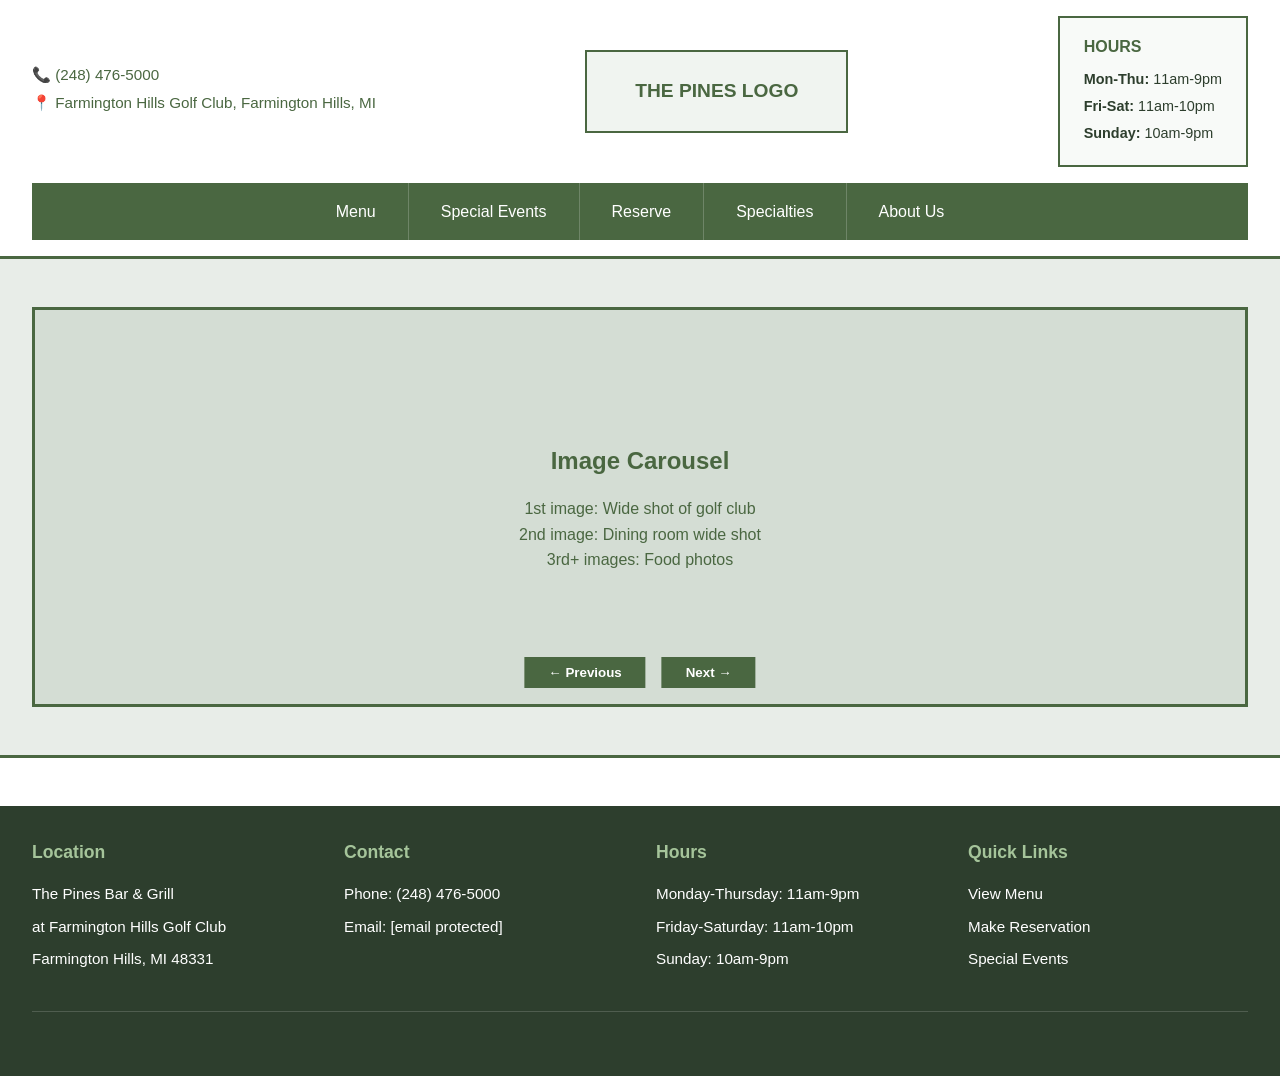
==== index.html @ fe23c885 "Initial commit: The Pines website Co-Authored-By: Claude Opus 4.6 <noreply@anthropic.com>" ====
<!DOCTYPE html>
<html lang="en">
<head>
    <meta charset="UTF-8">
    <meta name="viewport" content="width=device-width, initial-scale=1.0">
    <title>The Pines Bar & Grill | Farmington Hills Golf Club</title>
    <style>
        * {
            margin: 0;
            padding: 0;
            box-sizing: border-box;
        }

        body {
            font-family: -apple-system, BlinkMacSystemFont, 'Segoe UI', Arial, sans-serif;
            color: #2d3e2d;
            line-height: 1.6;
        }

        /* Header */
        header {
            background-color: #fff;
            border-bottom: 3px solid #4a6741;
            padding: 1rem 0;
        }

        .header-container {
            max-width: 1400px;
            margin: 0 auto;
            padding: 0 2rem;
        }

        .header-top {
            display: flex;
            justify-content: space-between;
            align-items: center;
            margin-bottom: 1rem;
        }

        .contact-info {
            font-size: 0.95rem;
        }

        .contact-info p {
            margin-bottom: 0.25rem;
            color: #4a6741;
            font-weight: 500;
        }

        .logo-placeholder {
            background-color: #f0f4f0;
            border: 2px solid #4a6741;
            padding: 1.5rem 3rem;
            text-align: center;
            font-weight: bold;
            color: #4a6741;
            font-size: 1.2rem;
        }

        .hours-box {
            background-color: #f8faf8;
            border: 2px solid #4a6741;
            padding: 1rem 1.5rem;
            min-width: 180px;
        }

        .hours-box h3 {
            font-size: 1rem;
            color: #4a6741;
            margin-bottom: 0.5rem;
            text-transform: uppercase;
            font-weight: 600;
        }

        .hours-box p {
            font-size: 0.9rem;
            margin-bottom: 0.25rem;
        }

        nav {
            background-color: #4a6741;
        }

        nav ul {
            list-style: none;
            display: flex;
            justify-content: center;
            flex-wrap: wrap;
        }

        nav li {
            margin: 0;
        }

        nav a {
            display: block;
            padding: 1rem 2rem;
            color: #fff;
            text-decoration: none;
            font-weight: 500;
            border-right: 1px solid rgba(255,255,255,0.2);
            transition: background-color 0.2s;
        }

        nav li:last-child a {
            border-right: none;
        }

        nav a:hover {
            background-color: #3d5535;
        }

        /* Hero Section */
        .hero {
            position: relative;
            background-color: #e8ede8;
            border-bottom: 3px solid #4a6741;
        }

        .hero-container {
            max-width: 1400px;
            margin: 0 auto;
            padding: 3rem 2rem;
            display: flex;
            gap: 2rem;
            align-items: flex-start;
        }

        .image-carousel {
            flex: 1;
            background-color: #d4ddd4;
            border: 3px solid #4a6741;
            min-height: 400px;
            display: flex;
            align-items: center;
            justify-content: center;
            position: relative;
        }

        .carousel-placeholder {
            text-align: center;
            color: #4a6741;
            padding: 2rem;
        }

        .carousel-placeholder h2 {
            font-size: 1.5rem;
            margin-bottom: 1rem;
        }

        .carousel-controls {
            position: absolute;
            bottom: 1rem;
            left: 50%;
            transform: translateX(-50%);
            display: flex;
            gap: 1rem;
        }

        .carousel-btn {
            background-color: #4a6741;
            color: white;
            border: none;
            padding: 0.5rem 1.5rem;
            cursor: pointer;
            font-weight: 600;
        }

        .carousel-btn:hover {
            background-color: #3d5535;
        }

        /* Footer */
        footer {
            background-color: #2d3e2d;
            color: #fff;
            padding: 2rem 0;
            margin-top: 3rem;
        }

        .footer-container {
            max-width: 1400px;
            margin: 0 auto;
            padding: 0 2rem;
            display: grid;
            grid-template-columns: repeat(auto-fit, minmax(250px, 1fr));
            gap: 2rem;
        }

        .footer-section h3 {
            color: #a5c49a;
            margin-bottom: 1rem;
            font-size: 1.1rem;
        }

        .footer-section p {
            margin-bottom: 0.5rem;
            font-size: 0.95rem;
        }

        .footer-section a {
            color: #fff;
            text-decoration: none;
        }

        .footer-section a:hover {
            color: #a5c49a;
        }

        .footer-bottom {
            text-align: center;
            margin-top: 2rem;
            padding-top: 2rem;
            border-top: 1px solid rgba(255,255,255,0.2);
            font-size: 0.9rem;
            opacity: 0.8;
        }

        /* Mobile Responsive */
        @media (max-width: 768px) {
            .header-top {
                flex-direction: column;
                gap: 1rem;
                align-items: stretch;
            }

            .hours-box {
                width: 100%;
            }

            nav ul {
                flex-direction: column;
            }

            nav a {
                border-right: none;
                border-bottom: 1px solid rgba(255,255,255,0.2);
            }

            nav li:last-child a {
                border-bottom: none;
            }

            .hero-container {
                flex-direction: column;
            }

            .image-carousel {
                min-height: 300px;
            }
        }
    </style>
</head>
<body>
    <header>
        <div class="header-container">
            <div class="header-top">
                <div class="contact-info">
                    <p>📞 (248) 476-5000</p>
                    <p>📍 Farmington Hills Golf Club, Farmington Hills, MI</p>
                </div>
                
                <div class="logo-placeholder">
                    THE PINES LOGO
                </div>
                
                <div class="hours-box">
                    <h3>Hours</h3>
                    <p><strong>Mon-Thu:</strong> 11am-9pm</p>
                    <p><strong>Fri-Sat:</strong> 11am-10pm</p>
                    <p><strong>Sunday:</strong> 10am-9pm</p>
                </div>
            </div>
            
            <nav>
                <ul>
                    <li><a href="#menu">Menu</a></li>
                    <li><a href="#events">Special Events</a></li>
                    <li><a href="#reserve">Reserve</a></li>
                    <li><a href="#specialties">Specialties</a></li>
                    <li><a href="#about">About Us</a></li>
                </ul>
            </nav>
        </div>
    </header>

    <main>
        <section class="hero">
            <div class="hero-container">
                <div class="image-carousel">
                    <div class="carousel-placeholder">
                        <h2>Image Carousel</h2>
                        <p>1st image: Wide shot of golf club</p>
                        <p>2nd image: Dining room wide shot</p>
                        <p>3rd+ images: Food photos</p>
                    </div>
                    <div class="carousel-controls">
                        <button class="carousel-btn">← Previous</button>
                        <button class="carousel-btn">Next →</button>
                    </div>
                </div>
            </div>
        </section>
    </main>

    <footer>
        <div class="footer-container">
            <div class="footer-section">
                <h3>Location</h3>
                <p>The Pines Bar & Grill</p>
                <p>at Farmington Hills Golf Club</p>
                <p>Farmington Hills, MI 48331</p>
            </div>
            
            <div class="footer-section">
                <h3>Contact</h3>
                <p>Phone: <a href="tel:2484765000">(248) 476-5000</a></p>
                <p>Email: <a href="/cdn-cgi/l/email-protection#ef86818980af9b878a9f86818a9c8987c18c8082"><span class="__cf_email__" data-cfemail="731a1d151c33071b16031a1d1600151b5d101c1e">[email&#160;protected]</span></a></p>
            </div>
            
            <div class="footer-section">
                <h3>Hours</h3>
                <p>Monday-Thursday: 11am-9pm</p>
                <p>Friday-Saturday: 11am-10pm</p>
                <p>Sunday: 10am-9pm</p>
            </div>
            
            <div class="footer-section">
                <h3>Quick Links</h3>
                <p><a href="#menu">View Menu</a></p>
                <p><a href="#reserve">Make Reservation</a></p>
                <p><a href="#events">Special Events</a></p>
            </div>
        </div>
        
        <div class="footer-container">
            <div class="footer-bottom">
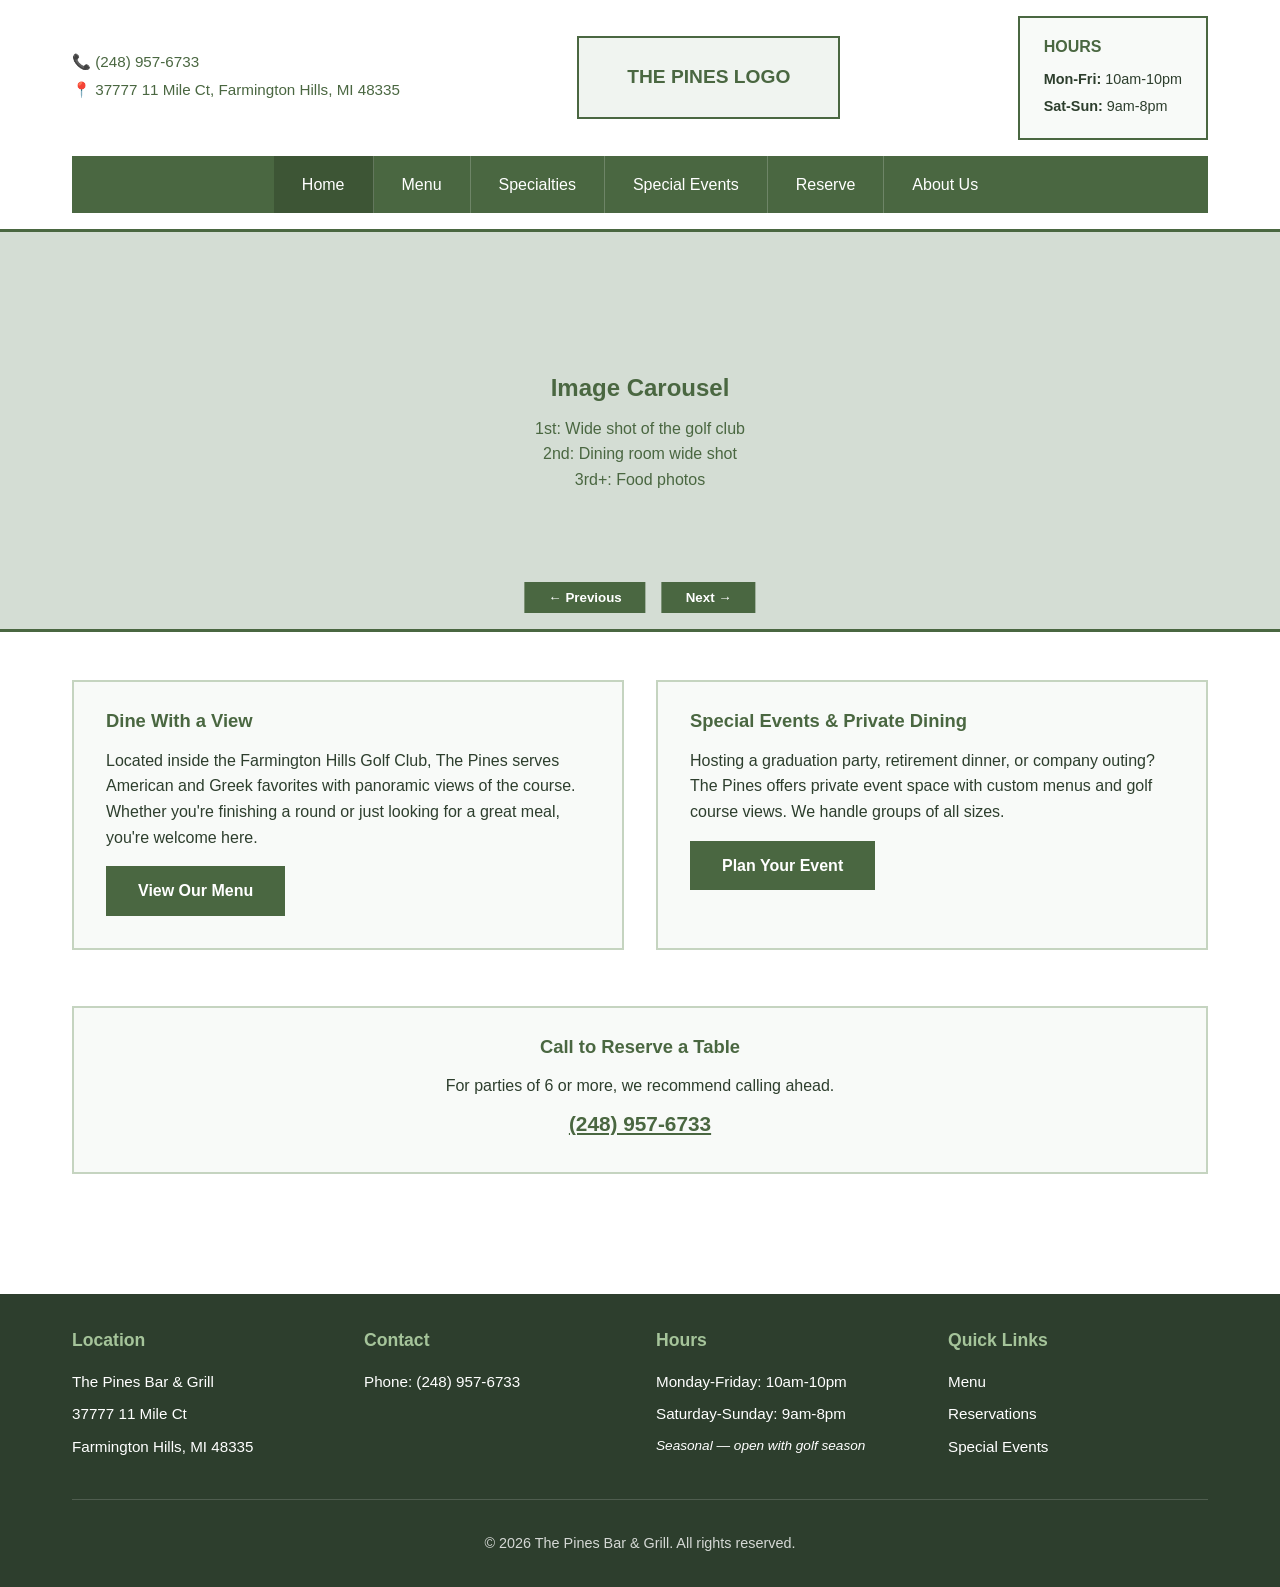
==== commit d2b24b63: "Replace site with new version (v2) New site with css.css, updated index.html, and full pages (about," ====
--- a/index.html
+++ b/index.html
@@ -4,335 +4,70 @@
     <meta charset="UTF-8">
     <meta name="viewport" content="width=device-width, initial-scale=1.0">
     <title>The Pines Bar & Grill | Farmington Hills Golf Club</title>
-    <style>
-        * {
-            margin: 0;
-            padding: 0;
-            box-sizing: border-box;
-        }
-
-        body {
-            font-family: -apple-system, BlinkMacSystemFont, 'Segoe UI', Arial, sans-serif;
-            color: #2d3e2d;
-            line-height: 1.6;
-        }
-
-        /* Header */
-        header {
-            background-color: #fff;
-            border-bottom: 3px solid #4a6741;
-            padding: 1rem 0;
-        }
-
-        .header-container {
-            max-width: 1400px;
-            margin: 0 auto;
-            padding: 0 2rem;
-        }
-
-        .header-top {
-            display: flex;
-            justify-content: space-between;
-            align-items: center;
-            margin-bottom: 1rem;
-        }
-
-        .contact-info {
-            font-size: 0.95rem;
-        }
-
-        .contact-info p {
-            margin-bottom: 0.25rem;
-            color: #4a6741;
-            font-weight: 500;
-        }
-
-        .logo-placeholder {
-            background-color: #f0f4f0;
-            border: 2px solid #4a6741;
-            padding: 1.5rem 3rem;
-            text-align: center;
-            font-weight: bold;
-            color: #4a6741;
-            font-size: 1.2rem;
-        }
-
-        .hours-box {
-            background-color: #f8faf8;
-            border: 2px solid #4a6741;
-            padding: 1rem 1.5rem;
-            min-width: 180px;
-        }
-
-        .hours-box h3 {
-            font-size: 1rem;
-            color: #4a6741;
-            margin-bottom: 0.5rem;
-            text-transform: uppercase;
-            font-weight: 600;
-        }
-
-        .hours-box p {
-            font-size: 0.9rem;
-            margin-bottom: 0.25rem;
-        }
-
-        nav {
-            background-color: #4a6741;
-        }
-
-        nav ul {
-            list-style: none;
-            display: flex;
-            justify-content: center;
-            flex-wrap: wrap;
-        }
-
-        nav li {
-            margin: 0;
-        }
-
-        nav a {
-            display: block;
-            padding: 1rem 2rem;
-            color: #fff;
-            text-decoration: none;
-            font-weight: 500;
-            border-right: 1px solid rgba(255,255,255,0.2);
-            transition: background-color 0.2s;
-        }
-
-        nav li:last-child a {
-            border-right: none;
-        }
-
-        nav a:hover {
-            background-color: #3d5535;
-        }
-
-        /* Hero Section */
-        .hero {
-            position: relative;
-            background-color: #e8ede8;
-            border-bottom: 3px solid #4a6741;
-        }
-
-        .hero-container {
-            max-width: 1400px;
-            margin: 0 auto;
-            padding: 3rem 2rem;
-            display: flex;
-            gap: 2rem;
-            align-items: flex-start;
-        }
-
-        .image-carousel {
-            flex: 1;
-            background-color: #d4ddd4;
-            border: 3px solid #4a6741;
-            min-height: 400px;
-            display: flex;
-            align-items: center;
-            justify-content: center;
-            position: relative;
-        }
-
-        .carousel-placeholder {
-            text-align: center;
-            color: #4a6741;
-            padding: 2rem;
-        }
-
-        .carousel-placeholder h2 {
-            font-size: 1.5rem;
-            margin-bottom: 1rem;
-        }
-
-        .carousel-controls {
-            position: absolute;
-            bottom: 1rem;
-            left: 50%;
-            transform: translateX(-50%);
-            display: flex;
-            gap: 1rem;
-        }
-
-        .carousel-btn {
-            background-color: #4a6741;
-            color: white;
-            border: none;
-            padding: 0.5rem 1.5rem;
-            cursor: pointer;
-            font-weight: 600;
-        }
-
-        .carousel-btn:hover {
-            background-color: #3d5535;
-        }
-
-        /* Footer */
-        footer {
-            background-color: #2d3e2d;
-            color: #fff;
-            padding: 2rem 0;
-            margin-top: 3rem;
-        }
-
-        .footer-container {
-            max-width: 1400px;
-            margin: 0 auto;
-            padding: 0 2rem;
-            display: grid;
-            grid-template-columns: repeat(auto-fit, minmax(250px, 1fr));
-            gap: 2rem;
-        }
-
-        .footer-section h3 {
-            color: #a5c49a;
-            margin-bottom: 1rem;
-            font-size: 1.1rem;
-        }
-
-        .footer-section p {
-            margin-bottom: 0.5rem;
-            font-size: 0.95rem;
-        }
-
-        .footer-section a {
-            color: #fff;
-            text-decoration: none;
-        }
-
-        .footer-section a:hover {
-            color: #a5c49a;
-        }
-
-        .footer-bottom {
-            text-align: center;
-            margin-top: 2rem;
-            padding-top: 2rem;
-            border-top: 1px solid rgba(255,255,255,0.2);
-            font-size: 0.9rem;
-            opacity: 0.8;
-        }
-
-        /* Mobile Responsive */
-        @media (max-width: 768px) {
-            .header-top {
-                flex-direction: column;
-                gap: 1rem;
-                align-items: stretch;
-            }
-
-            .hours-box {
-                width: 100%;
-            }
-
-            nav ul {
-                flex-direction: column;
-            }
-
-            nav a {
-                border-right: none;
-                border-bottom: 1px solid rgba(255,255,255,0.2);
-            }
-
-            nav li:last-child a {
-                border-bottom: none;
-            }
-
-            .hero-container {
-                flex-direction: column;
-            }
-
-            .image-carousel {
-                min-height: 300px;
-            }
-        }
-    </style>
+    <link rel="stylesheet" href="css.css">
 </head>
 <body>
-    <header>
-        <div class="header-container">
-            <div class="header-top">
-                <div class="contact-info">
-                    <p>📞 (248) 476-5000</p>
-                    <p>📍 Farmington Hills Golf Club, Farmington Hills, MI</p>
-                </div>
-                
-                <div class="logo-placeholder">
-                    THE PINES LOGO
-                </div>
-                
-                <div class="hours-box">
-                    <h3>Hours</h3>
-                    <p><strong>Mon-Thu:</strong> 11am-9pm</p>
-                    <p><strong>Fri-Sat:</strong> 11am-10pm</p>
-                    <p><strong>Sunday:</strong> 10am-9pm</p>
-                </div>
-            </div>
-            
-            <nav>
-                <ul>
-                    <li><a href="#menu">Menu</a></li>
-                    <li><a href="#events">Special Events</a></li>
-                    <li><a href="#reserve">Reserve</a></li>
-                    <li><a href="#specialties">Specialties</a></li>
-                    <li><a href="#about">About Us</a></li>
-                </ul>
-            </nav>
+<header><div class="container">
+    <div class="header-top">
+        <div class="contact-info">
+            <p>&#x1F4DE; <a href="tel:2489576733">(248) 957-6733</a></p>
+            <p>&#x1F4CD; 37777 11 Mile Ct, Farmington Hills, MI 48335</p>
         </div>
-    </header>
+        <div class="logo-placeholder">THE PINES LOGO</div>
+        <div class="hours-box">
+            <h3>Hours</h3>
+            <p><strong>Mon-Fri:</strong> 10am-10pm</p>
+            <p><strong>Sat-Sun:</strong> 9am-8pm</p>
+        </div>
+    </div>
+    <nav><ul>
+        <li><a href="index.html" class="active">Home</a></li>
+        <li><a href="pages/menu.html">Menu</a></li>
+        <li><a href="pages/specialties.html">Specialties</a></li>
+        <li><a href="pages/events.html">Special Events</a></li>
+        <li><a href="pages/reserve.html">Reserve</a></li>
+        <li><a href="pages/about.html">About Us</a></li>
+    </ul></nav>
+</div></header>
 
-    <main>
-        <section class="hero">
-            <div class="hero-container">
-                <div class="image-carousel">
-                    <div class="carousel-placeholder">
-                        <h2>Image Carousel</h2>
-                        <p>1st image: Wide shot of golf club</p>
-                        <p>2nd image: Dining room wide shot</p>
-                        <p>3rd+ images: Food photos</p>
-                    </div>
-                    <div class="carousel-controls">
-                        <button class="carousel-btn">← Previous</button>
-                        <button class="carousel-btn">Next →</button>
-                    </div>
-                </div>
-            </div>
-        </section>
-    </main>
+<div class="hero">
+    <div class="hero-text">
+        <h2>Image Carousel</h2>
+        <p>1st: Wide shot of the golf club</p>
+        <p>2nd: Dining room wide shot</p>
+        <p>3rd+: Food photos</p>
+    </div>
+    <div class="carousel-controls">
+        <button class="carousel-btn">&larr; Previous</button>
+        <button class="carousel-btn">Next &rarr;</button>
+    </div>
+</div>
 
-    <footer>
-        <div class="footer-container">
-            <div class="footer-section">
-                <h3>Location</h3>
-                <p>The Pines Bar & Grill</p>
-                <p>at Farmington Hills Golf Club</p>
-                <p>Farmington Hills, MI 48331</p>
-            </div>
-            
-            <div class="footer-section">
-                <h3>Contact</h3>
-                <p>Phone: <a href="tel:2484765000">(248) 476-5000</a></p>
-                <p>Email: <a href="/cdn-cgi/l/email-protection#ef86818980af9b878a9f86818a9c8987c18c8082"><span class="__cf_email__" data-cfemail="731a1d151c33071b16031a1d1600151b5d101c1e">[email&#160;protected]</span></a></p>
-            </div>
-            
-            <div class="footer-section">
-                <h3>Hours</h3>
-                <p>Monday-Thursday: 11am-9pm</p>
-                <p>Friday-Saturday: 11am-10pm</p>
-                <p>Sunday: 10am-9pm</p>
-            </div>
-            
-            <div class="footer-section">
-                <h3>Quick Links</h3>
-                <p><a href="#menu">View Menu</a></p>
-                <p><a href="#reserve">Make Reservation</a></p>
-                <p><a href="#events">Special Events</a></p>
-            </div>
+<main><div class="page-content">
+    <div class="two-col">
+        <div class="info-card">
+            <h3>Dine With a View</h3>
+            <p>Located inside the Farmington Hills Golf Club, The Pines serves American and Greek favorites with panoramic views of the course. Whether you're finishing a round or just looking for a great meal, you're welcome here.</p>
+            <p style="margin-top:1rem;"><a href="pages/menu.html" class="cta-btn">View Our Menu</a></p>
         </div>
-        
-        <div class="footer-container">
-            <div class="footer-bottom">
-        +        <div class="info-card">
+            <h3>Special Events &amp; Private Dining</h3>
+            <p>Hosting a graduation party, retirement dinner, or company outing? The Pines offers private event space with custom menus and golf course views. We handle groups of all sizes.</p>
+            <p style="margin-top:1rem;"><a href="pages/events.html" class="cta-btn">Plan Your Event</a></p>
+        </div>
+    </div>
+    <div class="info-card" style="text-align:center;">
+        <h3>Call to Reserve a Table</h3>
+        <p>For parties of 6 or more, we recommend calling ahead.</p>
+        <p style="margin-top:0.5rem; font-size:1.3rem; font-weight:700; color:#4a6741;"><a href="tel:2489576733" style="color:#4a6741;">(248) 957-6733</a></p>
+    </div>
+</div></main>
+
+<footer><div class="footer-grid">
+    <div class="footer-section"><h3>Location</h3><p>The Pines Bar &amp; Grill</p><p>37777 11 Mile Ct</p><p>Farmington Hills, MI 48335</p></div>
+    <div class="footer-section"><h3>Contact</h3><p>Phone: <a href="tel:2489576733">(248) 957-6733</a></p></div>
+    <div class="footer-section"><h3>Hours</h3><p>Monday-Friday: 10am-10pm</p><p>Saturday-Sunday: 9am-8pm</p><p style="margin-top:0.5rem; font-size:0.85rem;"><em>Seasonal &mdash; open with golf season</em></p></div>
+    <div class="footer-section"><h3>Quick Links</h3><p><a href="pages/menu.html">Menu</a></p><p><a href="pages/reserve.html">Reservations</a></p><p><a href="pages/events.html">Special Events</a></p></div>
+</div><div class="footer-grid"><div class="footer-bottom"><p>&copy; 2026 The Pines Bar &amp; Grill. All rights reserved.</p></div></div></footer>
+</body>
+</html>
--- a/css.css
+++ b/css.css
@@ -0,0 +1,92 @@
+* { margin: 0; padding: 0; box-sizing: border-box; }
+body { font-family: -apple-system, BlinkMacSystemFont, 'Segoe UI', Arial, sans-serif; color: #2d3e2d; line-height: 1.6; }
+header { background-color: #fff; border-bottom: 3px solid #4a6741; padding: 1rem 0; }
+.container { max-width: 1200px; margin: 0 auto; padding: 0 2rem; }
+.header-top { display: flex; justify-content: space-between; align-items: center; margin-bottom: 1rem; }
+.contact-info { font-size: 0.95rem; }
+.contact-info p { margin-bottom: 0.25rem; color: #4a6741; font-weight: 500; }
+.contact-info a { color: #4a6741; text-decoration: none; }
+.logo-placeholder { background-color: #f0f4f0; border: 2px solid #4a6741; padding: 1.5rem 3rem; text-align: center; font-weight: bold; color: #4a6741; font-size: 1.2rem; }
+.hours-box { background-color: #f8faf8; border: 2px solid #4a6741; padding: 1rem 1.5rem; min-width: 180px; }
+.hours-box h3 { font-size: 1rem; color: #4a6741; margin-bottom: 0.5rem; text-transform: uppercase; font-weight: 600; }
+.hours-box p { font-size: 0.9rem; margin-bottom: 0.25rem; }
+nav { background-color: #4a6741; }
+nav ul { list-style: none; display: flex; justify-content: center; flex-wrap: wrap; }
+nav a { display: block; padding: 1rem 1.75rem; color: #fff; text-decoration: none; font-weight: 500; border-right: 1px solid rgba(255,255,255,0.2); transition: background-color 0.2s; }
+nav li:last-child a { border-right: none; }
+nav a:hover, nav a.active { background-color: #3d5535; }
+.hero { background-color: #d4ddd4; border-bottom: 3px solid #4a6741; min-height: 400px; display: flex; align-items: center; justify-content: center; position: relative; }
+.hero-text { text-align: center; color: #4a6741; padding: 2rem; }
+.hero-text h2 { font-size: 1.5rem; margin-bottom: 0.5rem; }
+.carousel-controls { position: absolute; bottom: 1rem; left: 50%; transform: translateX(-50%); display: flex; gap: 1rem; }
+.carousel-btn { background-color: #4a6741; color: white; border: none; padding: 0.5rem 1.5rem; cursor: pointer; font-weight: 600; }
+.carousel-btn:hover { background-color: #3d5535; }
+.page-content { max-width: 1200px; margin: 0 auto; padding: 3rem 2rem; }
+.section-title { font-size: 1.8rem; color: #4a6741; margin-bottom: 0.5rem; padding-bottom: 0.75rem; border-bottom: 3px solid #4a6741; }
+.section-subtitle { font-size: 1.05rem; color: #5a7a52; margin-bottom: 2rem; }
+.info-card { background-color: #f8faf8; border: 2px solid #c5d4c0; padding: 1.5rem 2rem; margin-bottom: 1.5rem; }
+.info-card h3 { color: #4a6741; margin-bottom: 0.75rem; font-size: 1.15rem; }
+.info-card p { margin-bottom: 0.5rem; }
+.two-col { display: grid; grid-template-columns: 1fr 1fr; gap: 2rem; margin-bottom: 2rem; }
+.cta-btn { display: inline-block; background-color: #4a6741; color: #fff; padding: 0.75rem 2rem; text-decoration: none; font-weight: 600; transition: background-color 0.2s; }
+.cta-btn:hover { background-color: #3d5535; }
+.img-placeholder { background-color: #d4ddd4; border: 2px solid #c5d4c0; min-height: 200px; display: flex; align-items: center; justify-content: center; color: #4a6741; font-weight: 500; }
+footer { background-color: #2d3e2d; color: #fff; padding: 2rem 0; margin-top: 3rem; }
+.footer-grid { max-width: 1200px; margin: 0 auto; padding: 0 2rem; display: grid; grid-template-columns: repeat(auto-fit, minmax(220px, 1fr)); gap: 2rem; }
+.footer-section h3 { color: #a5c49a; margin-bottom: 1rem; font-size: 1.1rem; }
+.footer-section p { margin-bottom: 0.5rem; font-size: 0.95rem; }
+.footer-section a { color: #fff; text-decoration: none; }
+.footer-section a:hover { color: #a5c49a; }
+.footer-bottom { text-align: center; margin-top: 2rem; padding-top: 2rem; border-top: 1px solid rgba(255,255,255,0.2); font-size: 0.9rem; opacity: 0.8; }
+/* ===== TABLET ===== */
+@media (max-width: 900px) {
+    .two-col { grid-template-columns: 1fr; }
+    .container, .page-content { padding: 0 1.25rem; }
+    nav a { padding: 0.85rem 1.25rem; font-size: 0.9rem; }
+}
+
+/* ===== MOBILE ===== */
+@media (max-width: 600px) {
+    /* Header stacks vertically */
+    .header-top { flex-direction: column; gap: 0.75rem; align-items: stretch; text-align: center; }
+    .logo-placeholder { padding: 1rem 2rem; font-size: 1.1rem; }
+    .hours-box { width: 100%; text-align: center; }
+    .contact-info { text-align: center; }
+    .contact-info p { font-size: 0.9rem; }
+
+    /* Nav becomes hamburger-friendly stack */
+    nav ul { flex-direction: column; }
+    nav a { border-right: none; border-bottom: 1px solid rgba(255,255,255,0.2); text-align: center; padding: 0.9rem 1rem; font-size: 1rem; }
+    nav li:last-child a { border-bottom: none; }
+
+    /* Hero smaller */
+    .hero { min-height: 220px; }
+    .hero-text h2 { font-size: 1.2rem; }
+    .carousel-controls { gap: 0.5rem; }
+    .carousel-btn { padding: 0.4rem 1rem; font-size: 0.85rem; }
+
+    /* Content spacing */
+    .container, .page-content { padding: 0 1rem; }
+    .page-content { padding-top: 2rem; padding-bottom: 2rem; }
+    .section-title { font-size: 1.4rem; }
+    .section-subtitle { font-size: 0.95rem; margin-bottom: 1.5rem; }
+
+    /* Cards fill width, bigger touch targets */
+    .info-card { padding: 1.25rem 1.25rem; }
+    .info-card h3 { font-size: 1.1rem; }
+    .info-card p { font-size: 0.95rem; line-height: 1.5; }
+
+    /* CTA buttons full-width on mobile */
+    .cta-btn { display: block; text-align: center; padding: 1rem; font-size: 1rem; }
+
+    /* Phone numbers bigger for easy tapping */
+    a[href^="tel"] { font-size: inherit; }
+
+    /* Image placeholders shorter */
+    .img-placeholder { min-height: 160px; font-size: 0.9rem; }
+
+    /* Footer stacks */
+    .footer-grid { grid-template-columns: 1fr; text-align: center; gap: 1.5rem; }
+    .footer-section { margin-bottom: 0; }
+    .footer-section h3 { margin-bottom: 0.5rem; }
+}
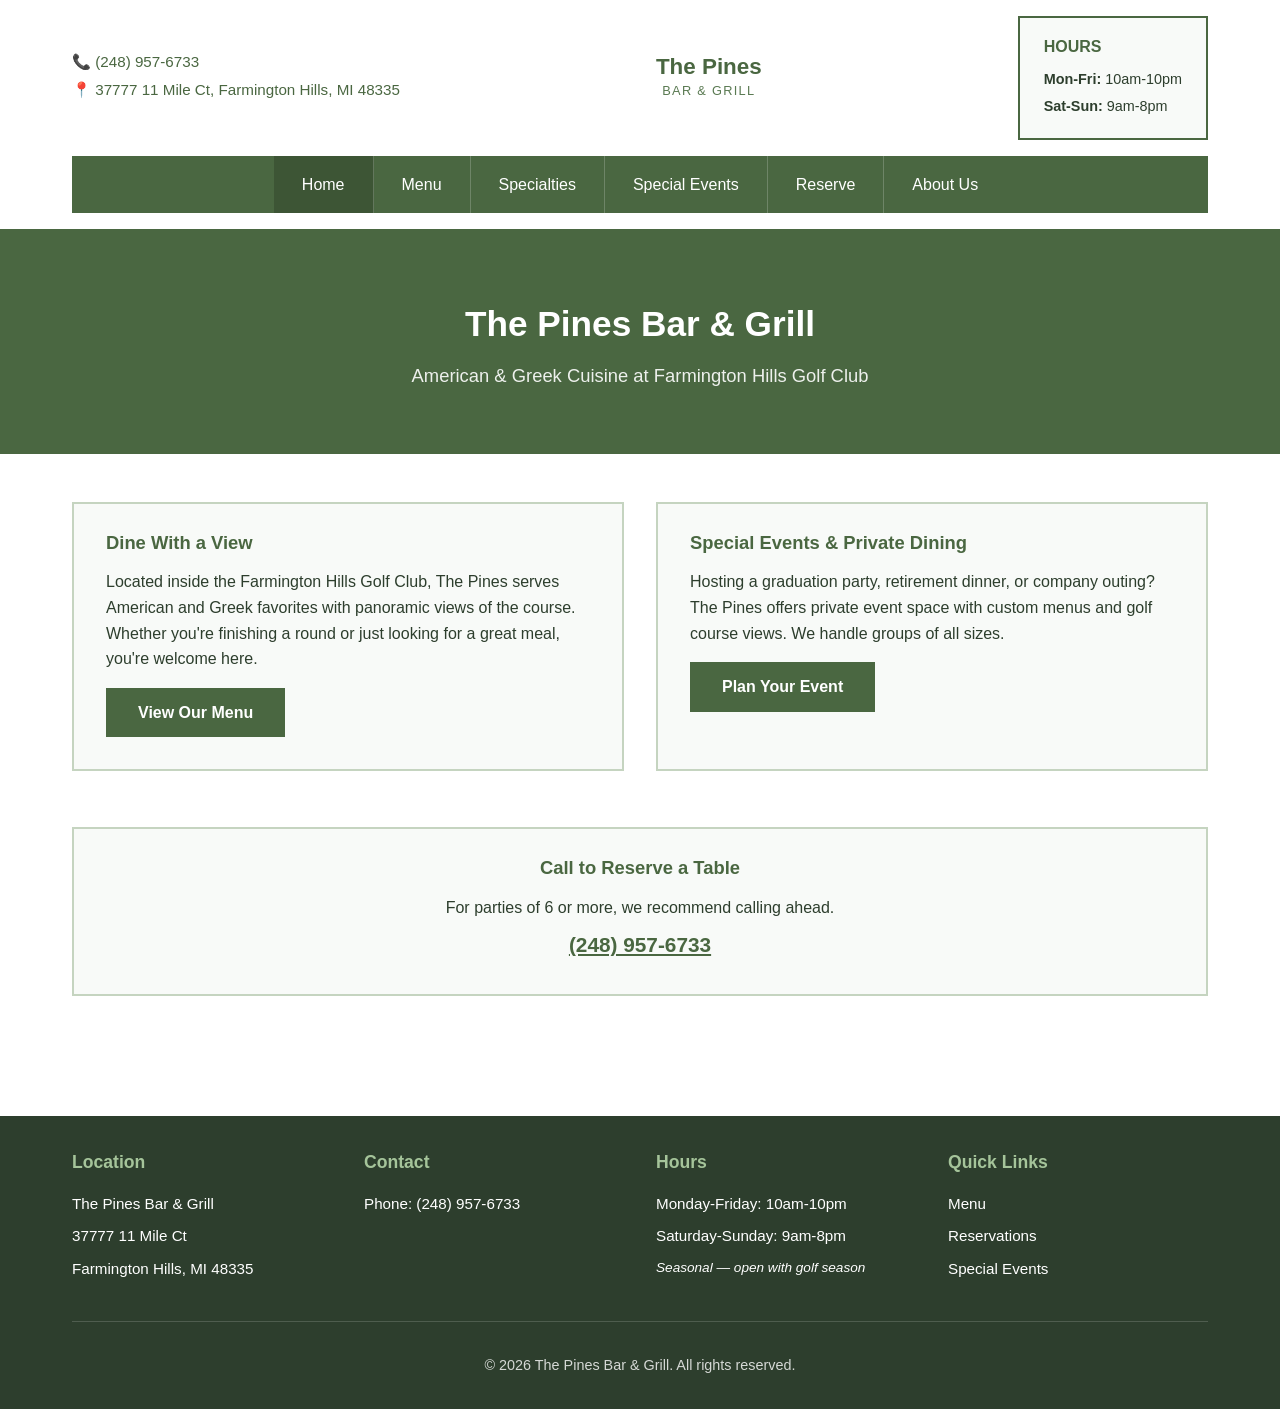
==== commit c7f73e8e: "Mobile polish: clean logo, hero banner, visible nav, no hamburger - Fix 1: Logo placeholder replaced" ====
--- a/index.html
+++ b/index.html
@@ -13,7 +13,7 @@
             <p>&#x1F4DE; <a href="tel:2489576733">(248) 957-6733</a></p>
             <p>&#x1F4CD; 37777 11 Mile Ct, Farmington Hills, MI 48335</p>
         </div>
-        <div class="logo-placeholder">THE PINES LOGO</div>
+        <div class="logo-placeholder"><div class="logo-name">The Pines</div><div class="logo-sub">Bar &amp; Grill</div></div>
         <div class="hours-box">
             <h3>Hours</h3>
             <p><strong>Mon-Fri:</strong> 10am-10pm</p>
@@ -21,25 +21,20 @@
         </div>
     </div>
     <nav><ul>
-        <li><a href="index.html" class="active">Home</a></li>
-        <li><a href="pages/menu.html">Menu</a></li>
-        <li><a href="pages/specialties.html">Specialties</a></li>
-        <li><a href="pages/events.html">Special Events</a></li>
-        <li><a href="pages/reserve.html">Reserve</a></li>
-        <li><a href="pages/about.html">About Us</a></li>
-    </ul></nav>
+            <li><a href="index.html" class="active">Home</a></li>
+            <li><a href="pages/menu.html">Menu</a></li>
+            <li><a href="pages/specialties.html">Specialties</a></li>
+            <li><a href="pages/events.html">Special Events</a></li>
+            <li><a href="pages/reserve.html">Reserve</a></li>
+            <li><a href="pages/about.html">About Us</a></li>
+        </ul>
+    </nav>
 </div></header>
 
 <div class="hero">
     <div class="hero-text">
-        <h2>Image Carousel</h2>
-        <p>1st: Wide shot of the golf club</p>
-        <p>2nd: Dining room wide shot</p>
-        <p>3rd+: Food photos</p>
-    </div>
-    <div class="carousel-controls">
-        <button class="carousel-btn">&larr; Previous</button>
-        <button class="carousel-btn">Next &rarr;</button>
+        <h2>The Pines Bar &amp; Grill</h2>
+        <p>American &amp; Greek Cuisine at Farmington Hills Golf Club</p>
     </div>
 </div>
 
--- a/css.css
+++ b/css.css
@@ -6,7 +6,9 @@
 .contact-info { font-size: 0.95rem; }
 .contact-info p { margin-bottom: 0.25rem; color: #4a6741; font-weight: 500; }
 .contact-info a { color: #4a6741; text-decoration: none; }
-.logo-placeholder { background-color: #f0f4f0; border: 2px solid #4a6741; padding: 1.5rem 3rem; text-align: center; font-weight: bold; color: #4a6741; font-size: 1.2rem; }
+.logo-placeholder { background: none; border: none; padding: 0.5rem 0; text-align: center; color: #4a6741; }
+.logo-placeholder .logo-name { font-size: 1.4rem; font-weight: 700; line-height: 1.2; }
+.logo-placeholder .logo-sub { font-size: 0.8rem; font-weight: 400; text-transform: uppercase; letter-spacing: 0.1em; color: #5a7a52; }
 .hours-box { background-color: #f8faf8; border: 2px solid #4a6741; padding: 1rem 1.5rem; min-width: 180px; }
 .hours-box h3 { font-size: 1rem; color: #4a6741; margin-bottom: 0.5rem; text-transform: uppercase; font-weight: 600; }
 .hours-box p { font-size: 0.9rem; margin-bottom: 0.25rem; }
@@ -15,12 +17,10 @@
 nav a { display: block; padding: 1rem 1.75rem; color: #fff; text-decoration: none; font-weight: 500; border-right: 1px solid rgba(255,255,255,0.2); transition: background-color 0.2s; }
 nav li:last-child a { border-right: none; }
 nav a:hover, nav a.active { background-color: #3d5535; }
-.hero { background-color: #d4ddd4; border-bottom: 3px solid #4a6741; min-height: 400px; display: flex; align-items: center; justify-content: center; position: relative; }
-.hero-text { text-align: center; color: #4a6741; padding: 2rem; }
-.hero-text h2 { font-size: 1.5rem; margin-bottom: 0.5rem; }
-.carousel-controls { position: absolute; bottom: 1rem; left: 50%; transform: translateX(-50%); display: flex; gap: 1rem; }
-.carousel-btn { background-color: #4a6741; color: white; border: none; padding: 0.5rem 1.5rem; cursor: pointer; font-weight: 600; }
-.carousel-btn:hover { background-color: #3d5535; }
+.hero { background-color: #4a6741; display: flex; align-items: center; justify-content: center; padding: 4rem 2rem; }
+.hero-text { text-align: center; color: #fff; }
+.hero-text h2 { font-size: 2.2rem; margin-bottom: 0.5rem; font-weight: 700; }
+.hero-text p { font-size: 1.15rem; opacity: 0.9; }
 .page-content { max-width: 1200px; margin: 0 auto; padding: 3rem 2rem; }
 .section-title { font-size: 1.8rem; color: #4a6741; margin-bottom: 0.5rem; padding-bottom: 0.75rem; border-bottom: 3px solid #4a6741; }
 .section-subtitle { font-size: 1.05rem; color: #5a7a52; margin-bottom: 2rem; }
@@ -47,46 +47,61 @@
 
 /* ===== MOBILE ===== */
 @media (max-width: 600px) {
-    /* Header stacks vertically */
-    .header-top { flex-direction: column; gap: 0.75rem; align-items: stretch; text-align: center; }
-    .logo-placeholder { padding: 1rem 2rem; font-size: 1.1rem; }
-    .hours-box { width: 100%; text-align: center; }
-    .contact-info { text-align: center; }
-    .contact-info p { font-size: 0.9rem; }
+    /* Tight header */
+    header { padding: 0.5rem 0; border-bottom: 2px solid #4a6741; }
+    .header-top { flex-direction: column; align-items: center; gap: 0.25rem; margin-bottom: 0.4rem; text-align: center; }
 
-    /* Nav becomes hamburger-friendly stack */
+    /* Logo — clean text, no box */
+    .logo-placeholder { order: -1; padding: 0.25rem 0; }
+    .logo-placeholder .logo-name { font-size: 1.3rem; }
+    .logo-placeholder .logo-sub { font-size: 0.7rem; }
+
+    /* Contact — each on its own line, centered */
+    .contact-info { width: 100%; text-align: center; }
+    .contact-info p { display: block; font-size: 0.85rem; margin-bottom: 0.1rem; }
+
+    /* Hours — no border, inline */
+    .hours-box { width: 100%; border: none; background: none; padding: 0.15rem 0; text-align: center; }
+    .hours-box h3 { display: inline; font-size: 0.8rem; margin: 0; }
+    .hours-box h3::after { content: " "; }
+    .hours-box p { display: inline; font-size: 0.8rem; margin: 0; }
+    .hours-box p + p::before { content: "  \00b7  "; }
+
+    /* Nav — always visible, stacked */
     nav ul { flex-direction: column; }
-    nav a { border-right: none; border-bottom: 1px solid rgba(255,255,255,0.2); text-align: center; padding: 0.9rem 1rem; font-size: 1rem; }
+    nav a { border-right: none; border-bottom: 1px solid rgba(255,255,255,0.15); text-align: center; padding: 0.75rem 1rem; font-size: 1rem; min-height: 48px; display: flex; align-items: center; justify-content: center; }
     nav li:last-child a { border-bottom: none; }
 
-    /* Hero smaller */
-    .hero { min-height: 220px; }
-    .hero-text h2 { font-size: 1.2rem; }
-    .carousel-controls { gap: 0.5rem; }
-    .carousel-btn { padding: 0.4rem 1rem; font-size: 0.85rem; }
+    /* Hero */
+    .hero { padding: 2.5rem 1.5rem; }
+    .hero-text h2 { font-size: 1.5rem; }
+    .hero-text p { font-size: 0.95rem; }
 
     /* Content spacing */
-    .container, .page-content { padding: 0 1rem; }
-    .page-content { padding-top: 2rem; padding-bottom: 2rem; }
-    .section-title { font-size: 1.4rem; }
-    .section-subtitle { font-size: 0.95rem; margin-bottom: 1.5rem; }
+    .container, .page-content { padding: 0 0.75rem; }
+    .page-content { padding-top: 1.25rem; padding-bottom: 1.25rem; }
+    .section-title { font-size: 1.3rem; padding-bottom: 0.5rem; }
+    .section-subtitle { font-size: 0.9rem; margin-bottom: 1rem; }
 
-    /* Cards fill width, bigger touch targets */
-    .info-card { padding: 1.25rem 1.25rem; }
-    .info-card h3 { font-size: 1.1rem; }
-    .info-card p { font-size: 0.95rem; line-height: 1.5; }
+    /* Cards — tighter */
+    .info-card { padding: 1rem; margin-bottom: 1rem; border-width: 1px; }
+    .info-card h3 { font-size: 1.05rem; margin-bottom: 0.5rem; }
+    .info-card p { font-size: 0.9rem; line-height: 1.45; margin-bottom: 0.35rem; }
 
     /* CTA buttons full-width on mobile */
-    .cta-btn { display: block; text-align: center; padding: 1rem; font-size: 1rem; }
+    .cta-btn { display: block; text-align: center; padding: 0.85rem; font-size: 0.95rem; border-radius: 4px; }
 
-    /* Phone numbers bigger for easy tapping */
+    /* Phone numbers — easy tap target */
     a[href^="tel"] { font-size: inherit; }
 
     /* Image placeholders shorter */
-    .img-placeholder { min-height: 160px; font-size: 0.9rem; }
+    .img-placeholder { min-height: 140px; font-size: 0.85rem; }
 
-    /* Footer stacks */
-    .footer-grid { grid-template-columns: 1fr; text-align: center; gap: 1.5rem; }
+    /* Footer tighter */
+    footer { margin-top: 1.5rem; padding: 1.5rem 0; }
+    .footer-grid { grid-template-columns: 1fr; text-align: center; gap: 1rem; padding: 0 1rem; }
     .footer-section { margin-bottom: 0; }
-    .footer-section h3 { margin-bottom: 0.5rem; }
+    .footer-section h3 { margin-bottom: 0.4rem; font-size: 1rem; }
+    .footer-section p { font-size: 0.85rem; margin-bottom: 0.3rem; }
+    .footer-bottom { margin-top: 1rem; padding-top: 1rem; }
 }
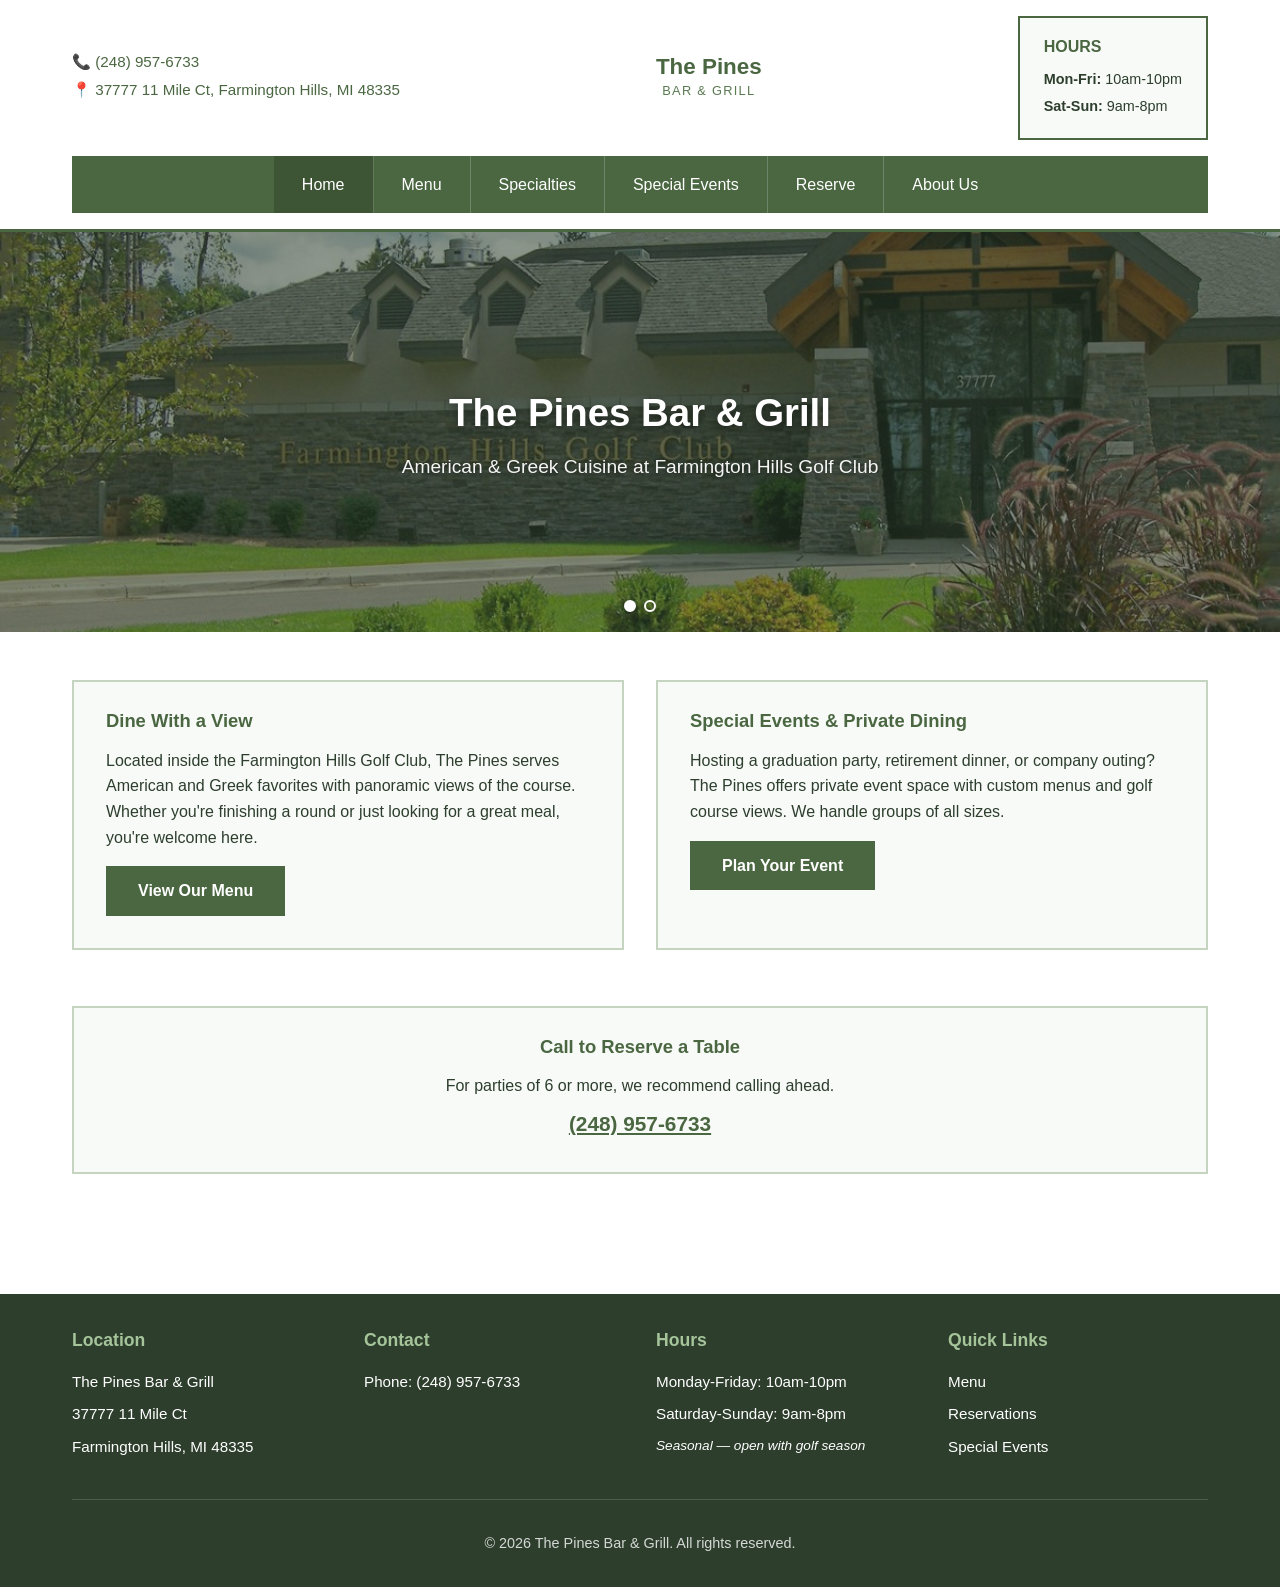
==== commit 8a371b59: "Add image carousel to hero with clubhouse and patio photos - Two images: golf club exterior + patio " ====
--- a/index.html
+++ b/index.html
@@ -32,9 +32,17 @@
 </div></header>
 
 <div class="hero">
-    <div class="hero-text">
+    <div class="carousel">
+        <img src="assets/images/clubhouse.jpg" alt="Farmington Hills Golf Club" class="carousel-slide active">
+        <img src="assets/images/patio.jpg" alt="Patio overlooking the course" class="carousel-slide">
+    </div>
+    <div class="hero-overlay">
         <h2>The Pines Bar &amp; Grill</h2>
         <p>American &amp; Greek Cuisine at Farmington Hills Golf Club</p>
+    </div>
+    <div class="carousel-dots">
+        <button class="dot active" aria-label="Slide 1"></button>
+        <button class="dot" aria-label="Slide 2"></button>
     </div>
 </div>
 
@@ -64,5 +72,23 @@
     <div class="footer-section"><h3>Hours</h3><p>Monday-Friday: 10am-10pm</p><p>Saturday-Sunday: 9am-8pm</p><p style="margin-top:0.5rem; font-size:0.85rem;"><em>Seasonal &mdash; open with golf season</em></p></div>
     <div class="footer-section"><h3>Quick Links</h3><p><a href="pages/menu.html">Menu</a></p><p><a href="pages/reserve.html">Reservations</a></p><p><a href="pages/events.html">Special Events</a></p></div>
 </div><div class="footer-grid"><div class="footer-bottom"><p>&copy; 2026 The Pines Bar &amp; Grill. All rights reserved.</p></div></div></footer>
+<script>
+(function() {
+    var slides = document.querySelectorAll('.carousel-slide');
+    var dots = document.querySelectorAll('.dot');
+    var current = 0;
+    function show(i) {
+        slides[current].classList.remove('active');
+        dots[current].classList.remove('active');
+        current = i;
+        slides[current].classList.add('active');
+        dots[current].classList.add('active');
+    }
+    dots.forEach(function(dot, i) {
+        dot.addEventListener('click', function() { show(i); });
+    });
+    setInterval(function() { show((current + 1) % slides.length); }, 5000);
+})();
+</script>
 </body>
 </html>
--- a/css.css
+++ b/css.css
@@ -17,10 +17,17 @@
 nav a { display: block; padding: 1rem 1.75rem; color: #fff; text-decoration: none; font-weight: 500; border-right: 1px solid rgba(255,255,255,0.2); transition: background-color 0.2s; }
 nav li:last-child a { border-right: none; }
 nav a:hover, nav a.active { background-color: #3d5535; }
-.hero { background-color: #4a6741; display: flex; align-items: center; justify-content: center; padding: 4rem 2rem; }
-.hero-text { text-align: center; color: #fff; }
-.hero-text h2 { font-size: 2.2rem; margin-bottom: 0.5rem; font-weight: 700; }
-.hero-text p { font-size: 1.15rem; opacity: 0.9; }
+/* Hero / Carousel */
+.hero { position: relative; overflow: hidden; min-height: 400px; background-color: #2d3e2d; }
+.carousel { position: absolute; inset: 0; }
+.carousel-slide { position: absolute; inset: 0; width: 100%; height: 100%; object-fit: cover; opacity: 0; transition: opacity 1s ease; }
+.carousel-slide.active { opacity: 1; }
+.hero-overlay { position: relative; z-index: 2; text-align: center; color: #fff; padding: 4rem 2rem; display: flex; flex-direction: column; align-items: center; justify-content: center; min-height: 400px; background: rgba(45, 62, 45, 0.55); }
+.hero-overlay h2 { font-size: 2.4rem; font-weight: 700; margin-bottom: 0.5rem; text-shadow: 0 2px 8px rgba(0,0,0,0.4); }
+.hero-overlay p { font-size: 1.2rem; opacity: 0.95; text-shadow: 0 1px 4px rgba(0,0,0,0.4); }
+.carousel-dots { position: absolute; bottom: 1.25rem; left: 50%; transform: translateX(-50%); z-index: 3; display: flex; gap: 0.5rem; }
+.dot { width: 12px; height: 12px; border-radius: 50%; border: 2px solid #fff; background: transparent; cursor: pointer; padding: 0; transition: background 0.3s; }
+.dot.active { background: #fff; }
 .page-content { max-width: 1200px; margin: 0 auto; padding: 3rem 2rem; }
 .section-title { font-size: 1.8rem; color: #4a6741; margin-bottom: 0.5rem; padding-bottom: 0.75rem; border-bottom: 3px solid #4a6741; }
 .section-subtitle { font-size: 1.05rem; color: #5a7a52; margin-bottom: 2rem; }
@@ -72,10 +79,11 @@
     nav a { border-right: none; border-bottom: 1px solid rgba(255,255,255,0.15); text-align: center; padding: 0.75rem 1rem; font-size: 1rem; min-height: 48px; display: flex; align-items: center; justify-content: center; }
     nav li:last-child a { border-bottom: none; }
 
-    /* Hero */
-    .hero { padding: 2.5rem 1.5rem; }
-    .hero-text h2 { font-size: 1.5rem; }
-    .hero-text p { font-size: 0.95rem; }
+    /* Hero / Carousel */
+    .hero { min-height: 220px; }
+    .hero-overlay { min-height: 220px; padding: 2rem 1.25rem; }
+    .hero-overlay h2 { font-size: 1.5rem; }
+    .hero-overlay p { font-size: 0.95rem; }
 
     /* Content spacing */
     .container, .page-content { padding: 0 0.75rem; }
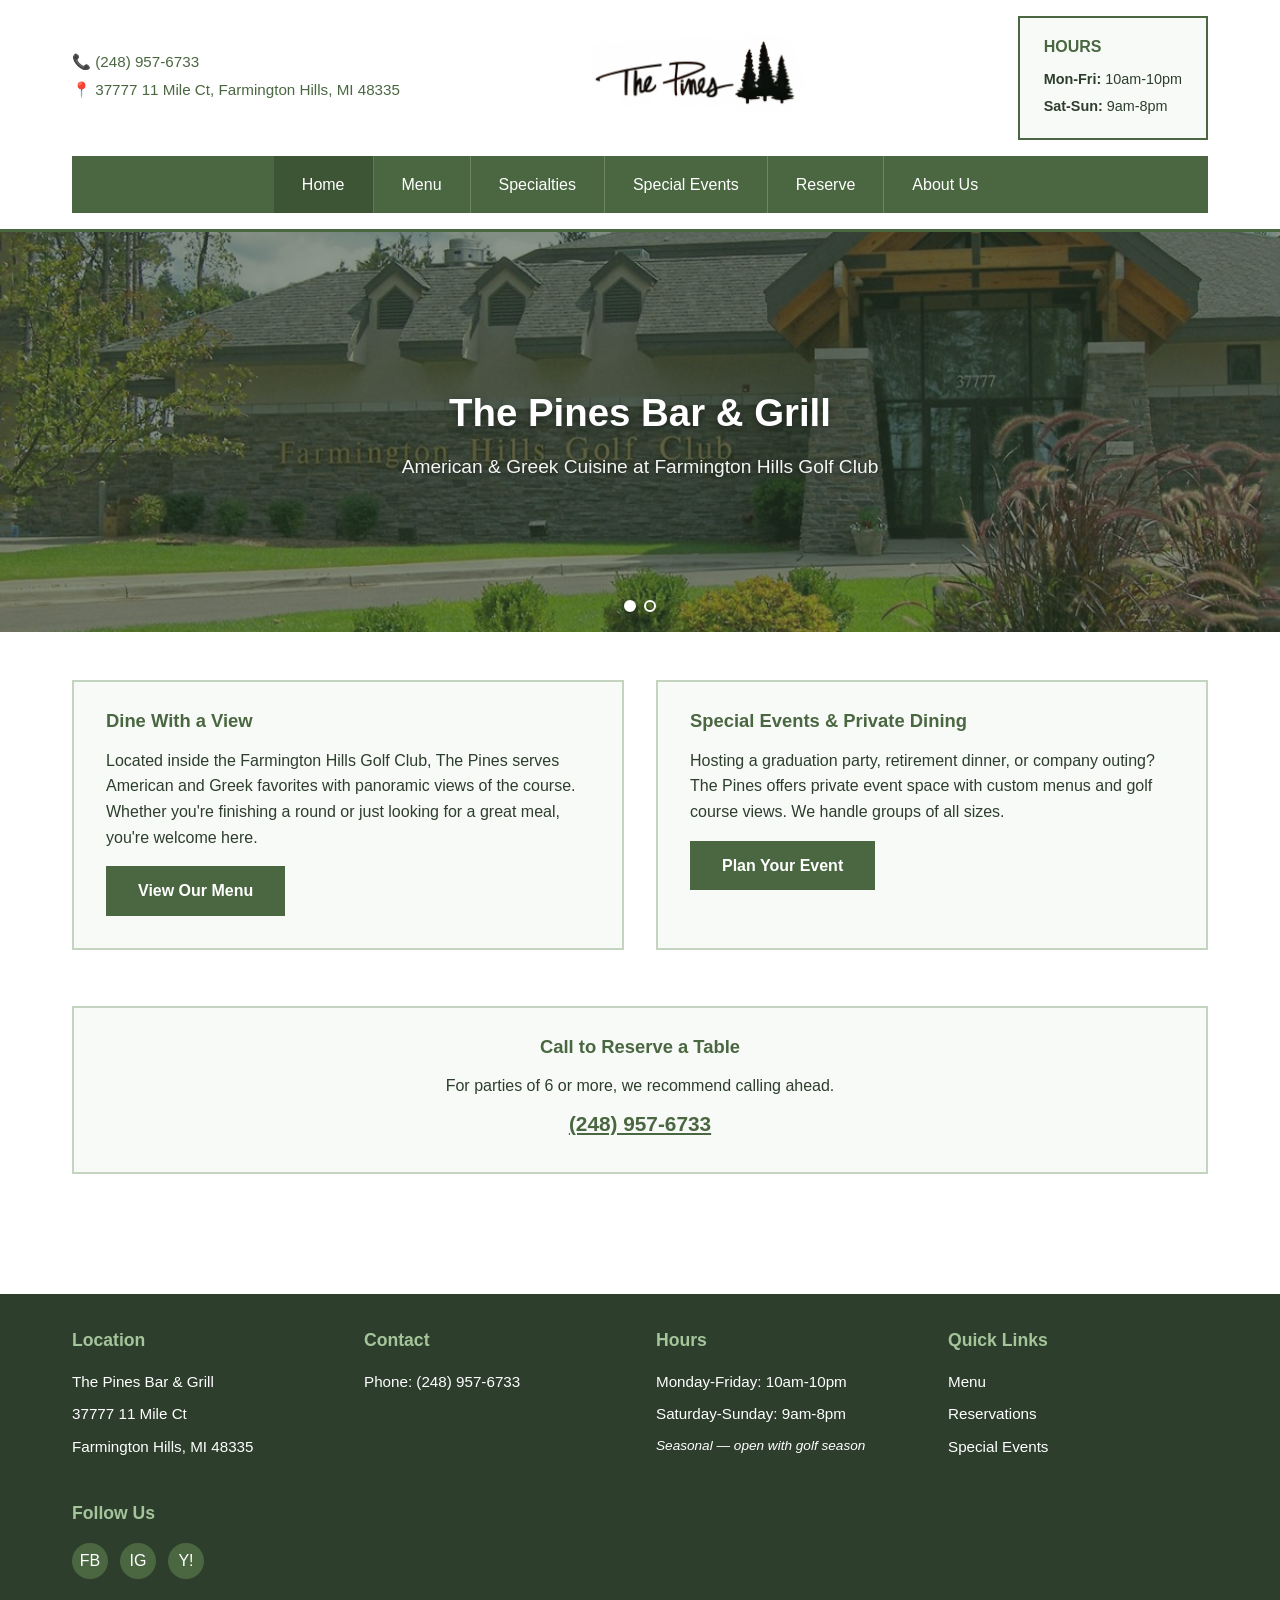
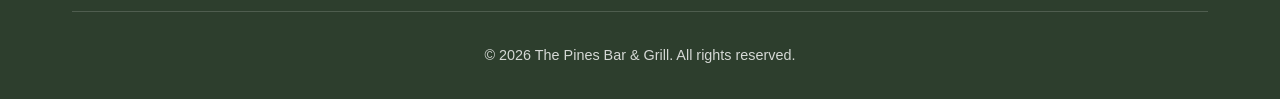
==== commit d8304d9d: "Add logo image and social media placeholders in footer - Replace text logo with actual The Pines log" ====
--- a/index.html
+++ b/index.html
@@ -13,7 +13,7 @@
             <p>&#x1F4DE; <a href="tel:2489576733">(248) 957-6733</a></p>
             <p>&#x1F4CD; 37777 11 Mile Ct, Farmington Hills, MI 48335</p>
         </div>
-        <div class="logo-placeholder"><div class="logo-name">The Pines</div><div class="logo-sub">Bar &amp; Grill</div></div>
+        <div class="logo"><img src="assets/images/logo.png" alt="The Pines"></div>
         <div class="hours-box">
             <h3>Hours</h3>
             <p><strong>Mon-Fri:</strong> 10am-10pm</p>
@@ -71,6 +71,7 @@
     <div class="footer-section"><h3>Contact</h3><p>Phone: <a href="tel:2489576733">(248) 957-6733</a></p></div>
     <div class="footer-section"><h3>Hours</h3><p>Monday-Friday: 10am-10pm</p><p>Saturday-Sunday: 9am-8pm</p><p style="margin-top:0.5rem; font-size:0.85rem;"><em>Seasonal &mdash; open with golf season</em></p></div>
     <div class="footer-section"><h3>Quick Links</h3><p><a href="pages/menu.html">Menu</a></p><p><a href="pages/reserve.html">Reservations</a></p><p><a href="pages/events.html">Special Events</a></p></div>
+    <div class="footer-section"><h3>Follow Us</h3><div class="social-links"><a href="#" aria-label="Facebook">FB</a><a href="#" aria-label="Instagram">IG</a><a href="#" aria-label="Yelp">Y!</a></div></div>
 </div><div class="footer-grid"><div class="footer-bottom"><p>&copy; 2026 The Pines Bar &amp; Grill. All rights reserved.</p></div></div></footer>
 <script>
 (function() {
--- a/css.css
+++ b/css.css
@@ -6,9 +6,11 @@
 .contact-info { font-size: 0.95rem; }
 .contact-info p { margin-bottom: 0.25rem; color: #4a6741; font-weight: 500; }
 .contact-info a { color: #4a6741; text-decoration: none; }
-.logo-placeholder { background: none; border: none; padding: 0.5rem 0; text-align: center; color: #4a6741; }
-.logo-placeholder .logo-name { font-size: 1.4rem; font-weight: 700; line-height: 1.2; }
-.logo-placeholder .logo-sub { font-size: 0.8rem; font-weight: 400; text-transform: uppercase; letter-spacing: 0.1em; color: #5a7a52; }
+.logo { text-align: center; padding: 0.25rem 0; }
+.logo img { max-height: 80px; width: auto; }
+.social-links { display: flex; gap: 0.75rem; align-items: center; }
+.social-links a { display: inline-flex; align-items: center; justify-content: center; width: 36px; height: 36px; border-radius: 50%; background: #4a6741; color: #fff; text-decoration: none; font-size: 1rem; transition: background 0.2s; }
+.social-links a:hover { background: #3d5535; }
 .hours-box { background-color: #f8faf8; border: 2px solid #4a6741; padding: 1rem 1.5rem; min-width: 180px; }
 .hours-box h3 { font-size: 1rem; color: #4a6741; margin-bottom: 0.5rem; text-transform: uppercase; font-weight: 600; }
 .hours-box p { font-size: 0.9rem; margin-bottom: 0.25rem; }
@@ -58,10 +60,12 @@
     header { padding: 0.5rem 0; border-bottom: 2px solid #4a6741; }
     .header-top { flex-direction: column; align-items: center; gap: 0.25rem; margin-bottom: 0.4rem; text-align: center; }
 
-    /* Logo — clean text, no box */
-    .logo-placeholder { order: -1; padding: 0.25rem 0; }
-    .logo-placeholder .logo-name { font-size: 1.3rem; }
-    .logo-placeholder .logo-sub { font-size: 0.7rem; }
+    /* Logo */
+    .logo { order: -1; padding: 0.15rem 0; }
+    .logo img { max-height: 55px; }
+
+    /* Social — centered */
+    .social-links { justify-content: center; gap: 1rem; }
 
     /* Contact — each on its own line, centered */
     .contact-info { width: 100%; text-align: center; }
